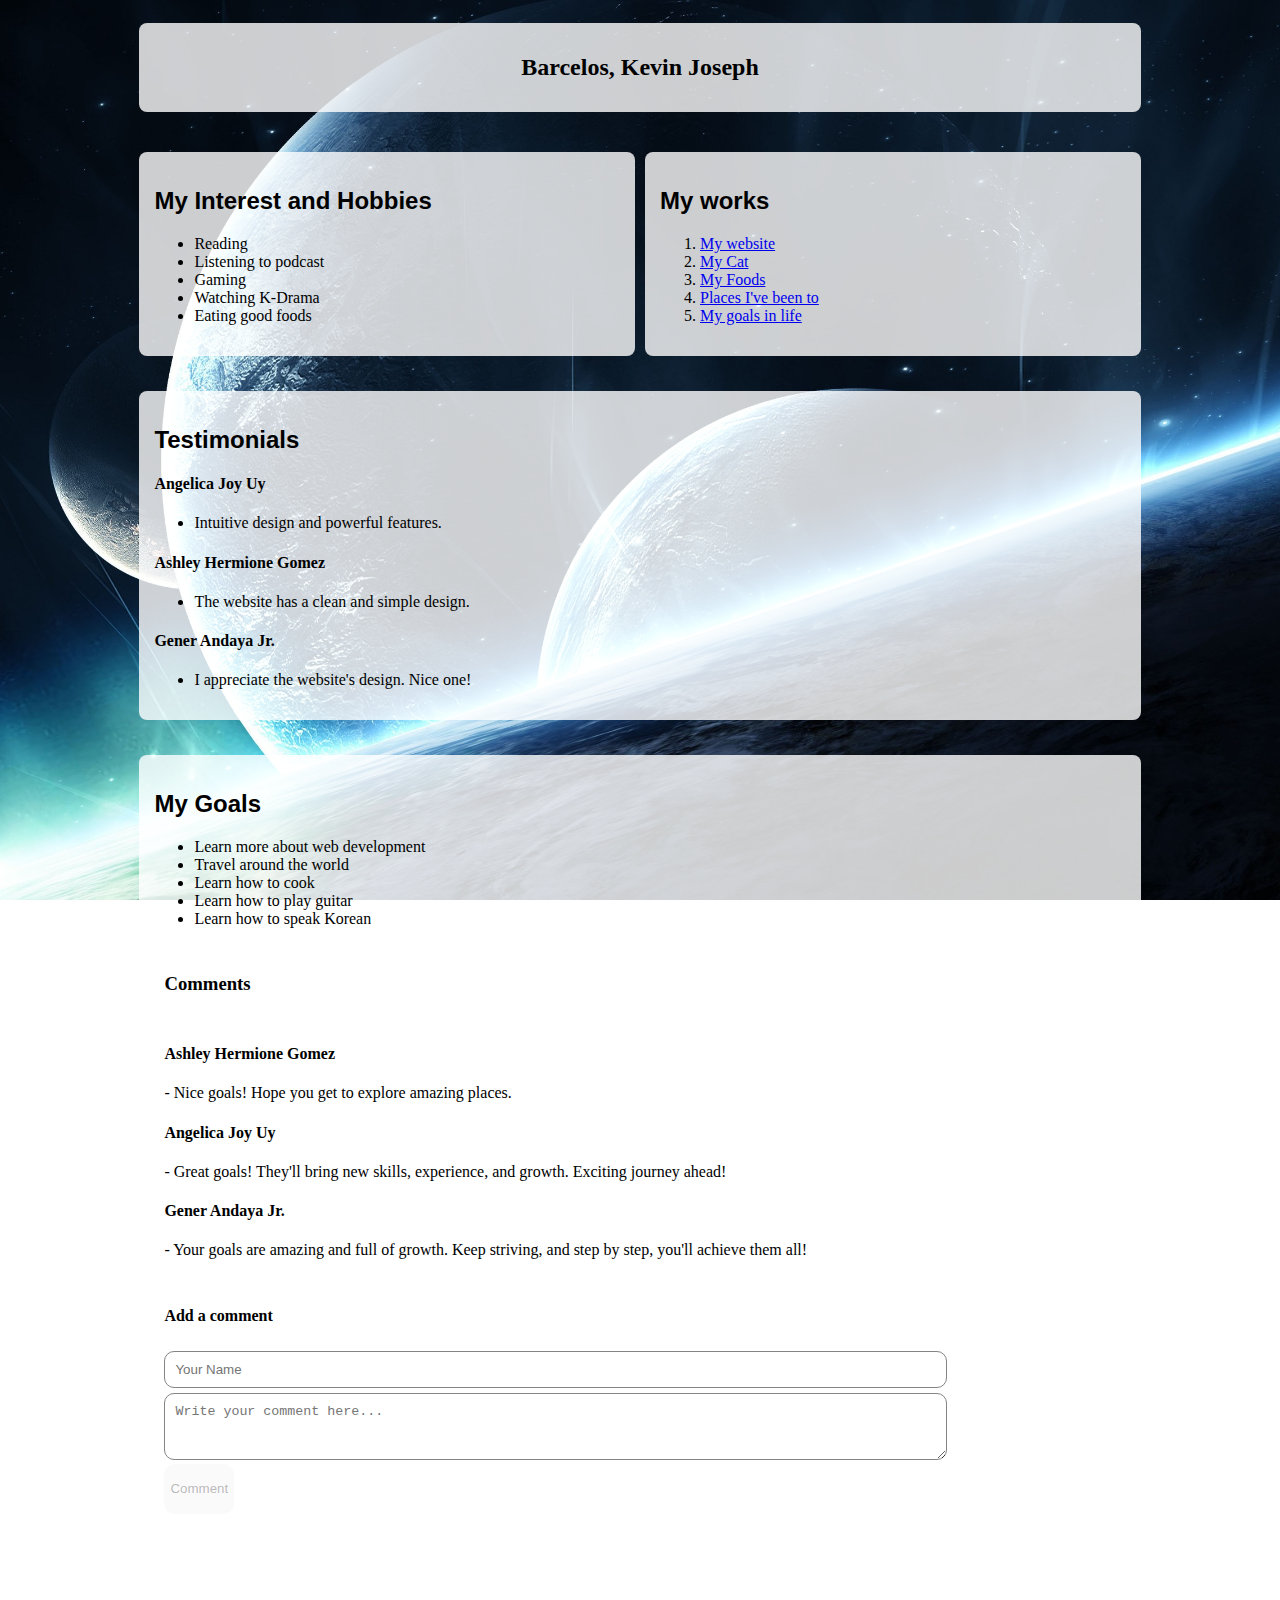
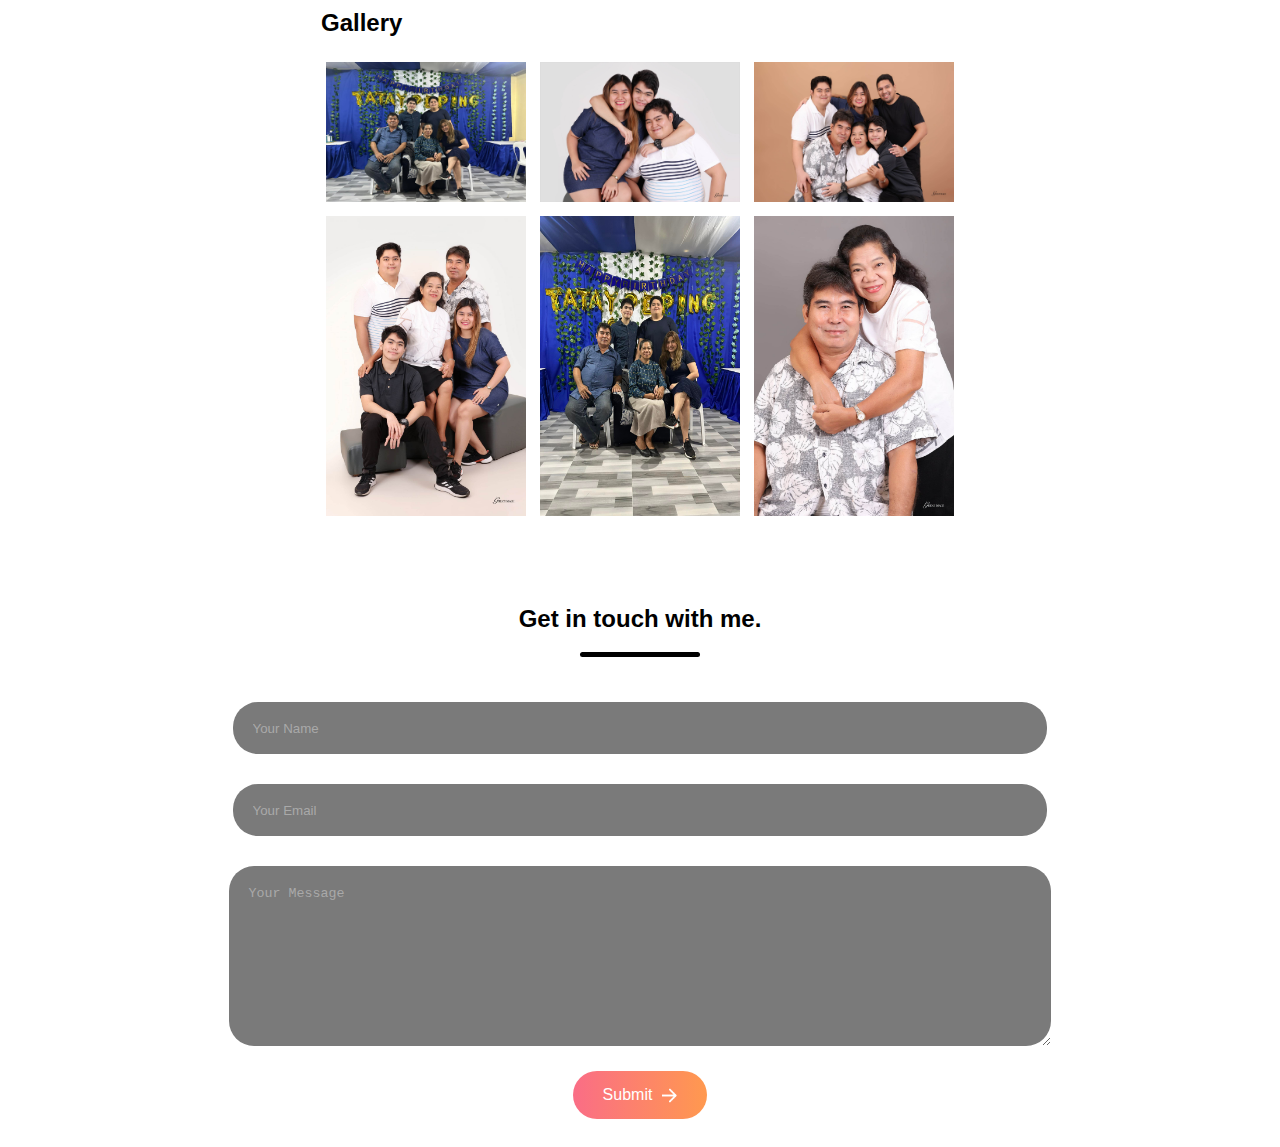
==== barcelos_kevinjoseph/index.html @ c87fbdea "upload group and individual assets from exercise 8" ====
<!DOCTYPE html>
<html lang="en">
    <head>
        <meta charset="UTF-8" />
        <meta name="viewport" content="width=device-width, initial-scale=1.0" />
        <title>Barcelos, Kevin Joseph Page</title>
        <link rel="stylesheet" href="styles.css" />
    </head>

    <body>
        <div class="header">
            <div class="box">
                <h1>Barcelos, Kevin Joseph</h1>
            </div>
        </div>

        <div class="interest-hobbies">
            <div class="box">
                <h2>My Interest and Hobbies</h2>
                <ul>
                    <li>Reading</li>
                    <li>Listening to podcast</li>
                    <li>Gaming</li>
                    <li>Watching K-Drama</li>
                    <li>Eating good foods</li>
                </ul>
            </div>
        </div>

        <div class="goals">
            <div class="box">
                <h2>My Goals</h2>
                <ul>
                    <li>Learn more about web development</li>
                    <li>Travel around the world</li>
                    <li>Learn how to cook</li>
                    <li>Learn how to play guitar</li>
                    <li>Learn how to speak Korean</li>
                </ul>

                <div class="comment-section">
                    <h3>Comments</h3>
                    <div class="member-comments">
                        <h4>Ashley Hermione Gomez</h4>
                        <p>
                            - Nice goals! Hope you get to explore amazing
                            places.
                        </p>
                        <h4>Angelica Joy Uy</h4>
                        <p>
                            - Great goals! They'll bring new skills, experience,
                            and growth. Exciting journey ahead!
                        </p>
                        <h4>Gener Andaya Jr.</h4>
                        <p>
                            - Your goals are amazing and full of growth. Keep
                            striving, and step by step, you'll achieve them all!
                        </p>
                    </div>

                    <div class="add-comment">
                        <h4>Add a comment</h4>
                        <input
                            type="text"
                            name="comment"
                            id="name_input"
                            placeholder="Your Name"
                            required />
                        <textarea
                            name="comment"
                            id="message_input"
                            cols="30"
                            rows="3"
                            placeholder="Write your comment here..."
                            required></textarea>
                        <button
                            type="submit"
                            name="comment"
                            id="comment_button">
                            Comment
                        </button>
                    </div>
                </div>
            </div>
        </div>

        <div class="my-works">
            <div class="box">
                <h2>My works</h2>
                <ol>
                    <li><a href="assets/page1.html">My website</a></li>
                    <li><a href="assets/page2.html">My Cat</a></li>
                    <li><a href="assets/page3.html">My Foods</a></li>
                    <li>
                        <a href="assets/page4.html">Places I've been to</a>
                    </li>
                    <li><a href="assets/page5.html">My goals in life</a></li>
                </ol>
            </div>
        </div>

        <div class="testimonials">
            <div class="box">
                <h2>Testimonials</h2>
                <h4>Angelica Joy Uy</h4>
                <ul>
                    <li>
                        <p>Intuitive design and powerful features.</p>
                    </li>
                </ul>

                <h4>Ashley Hermione Gomez</h4>
                <ul>
                    <li>
                        <p>The website has a clean and simple design.</p>
                    </li>
                </ul>

                <h4>Gener Andaya Jr.</h4>
                <ul>
                    <li>
                        <p>I appreciate the website's design. Nice one!</p>
                    </li>
                </ul>
            </div>
        </div>

        <div class="gallery">
            <div class="box">
                <h2>Gallery</h2>
                <div class="horizontal-image">
                    <img src="./assets/fam_pic1.jpg" />
                    <img src="./assets/fam_pic4.jpg" />
                    <img src="./assets/fam_pic5.jpg" />
                </div>
                <div class="vertical-image">
                    <img src="./assets/fam_pic3.jpg" />
                    <img src="./assets/fam_pic2.jpg" />
                    <img src="./assets/fam_pic6.jpg" />
                </div>
            </div>
        </div>

        <div class="contact-form-container">
            <div class="box">
                <div class="contact-title">
                    <h2>Get in touch with me.</h2>
                    <hr />
                </div>

                <input
                    type="text"
                    name="name"
                    placeholder="Your Name"
                    class="contact-input"
                    required />
                <input
                    type="email"
                    name="email"
                    placeholder="Your Email"
                    class="contact-input"
                    required />
                <textarea
                    name="message"
                    placeholder="Your Message"
                    class="contact-input"
                    required></textarea>

                <button type="submit">
                    Submit <img src="assets/arrow_icon.png" />
                </button>
            </div>
        </div>
        <script src="script.js"></script>
    </body>
</html>
---- barcelos_kevinjoseph/styles.css ----
body {
    background-image: url("assets/R\ \(1\).jpg");
    background-repeat: no-repeat;
    background-position: top;
    background-attachment: fixed;
    background-size: cover;
}

.box {
    background-color: rgba(255, 255, 255, 0.8);
    padding: 15px;
    margin: 15px auto;
    gap: 10px;
    border-radius: 8px;
    justify-content: center;
    display: block;
}

.header {
    grid-area: header;
}

.header h1 {
    text-align: center;
    font-size: 1.5em;
    color: #000000;
}

h2 {
    font-family: "Arial Narrow Bold", sans-serif;
}

.interest-hobbies {
    grid-area: interest-hobbies;
}

.my-works {
    grid-area: my-works;
}

.goals {
    grid-area: goals;
}

.goals .comment-section {
    display: flex;
    flex-direction: column;
    gap: 10px;
    padding: 10px;
}

.comment-section input,
textarea {
    width: 80%;
    margin-top: 5px;
    padding: 10px;
    border-radius: 10px;
    border: 1px solid #848484;
    outline: none;
}

.comment-section button {
    display: block;
    height: 50px;
    width: fit-content;
    border-radius: 10px;
    border: none;
    cursor: pointer;
}

.testimonials {
    grid-area: testimonials;
}

.gallery .vertical-image img {
    flex-wrap: wrap;
    align-items: center;
    padding: 5px;
    height: 300px;
    width: 200px;
}

.gallery .horizontal-image img {
    padding: 5px;
    height: 140px;
    width: 200px;
}

.gallery {
    display: flex;
    align-items: center;
    justify-content: center;
    grid-area: gallery;
}

.contact-form-container {
    grid-area: contact-form;
}

.contact-form-container .box {
    background-color: rgba(255, 255, 255, 0.8);
    padding: 5px;
    border-radius: 20px;
    display: flex;
    flex-direction: column;
    text-align: center;
    align-items: center;
    gap: 20px;
}

hr {
    border: none;
    width: 120px;
    height: 5px;
    background-color: #000000;
    border-radius: 10px;
    margin-bottom: 20px;
}

.contact-input {
    width: 80%;
    height: 50px;
    border: none;
    outline: none;
    padding-left: 20px;
    font-weight: 500;
    border-radius: 25px;
    background-color: #7a7a7a;
    margin: 5px;
}

.contact-form-container textarea {
    padding-top: 20px;
    height: 150px;
    border-radius: 25px;
    background-color: #7a7a7a;
}

.contact-input:focus {
    border: 2px solid #ff994f;
}

.contact-input:hover {
    transform: scale(1.05);
}

.contact-input::placeholder {
    color: #a9a9a9;
}

.contact-form-container button {
    display: flex;
    align-items: center;
    padding: 15px 30px;
    font-size: 16px;
    color: white;
    gap: 10px;
    border: none;
    border-radius: 50px;
    background: linear-gradient(270deg, #ff994f, #fa6d86);
    cursor: pointer;
}

.contact-form-container button:hover {
    background: linear-gradient(270deg, #fa6d86, #ff994f);
    transform: scale(1.05);
}

.contact-form-container button img {
    height: 15px;
}

@media (max-width: 426px) {
    body {
        display: grid;
        gap: 10px;
        grid-template-columns: 1fr 4fr 1fr;
        grid-template-rows: auto auto auto auto auto auto;
        grid-template-areas:
            ". header ."
            ". interest-hobbies ."
            ". my-works ."
            ". goals ."
            ". testimonials ."
            ". gallery ."
            ". contact-form .";
    }

    .gallery .box {
        flex-direction: column;
        align-items: center;
        justify-content: center;
    }

    .gallery .vertical-image img,
    .gallery .horizontal-image img {
        display: grid;
        place-items: center;
    }
}

@media (min-width: 426px) and (max-width: 768px) {
    body {
        display: grid;
        gap: 10px;
        grid-template-columns: 0.5fr 1fr 0.5fr;
        grid-template-rows: auto auto auto auto auto auto;
        grid-template-areas:
            ". header ."
            ". interest-hobbies ."
            ". my-works ."
            ". goals ."
            ". testimonials ."
            ". gallery ."
            ". contact-form .";
    }

    .gallery .box {
        flex-direction: column;
        align-items: center;
        justify-content: center;
    }

    .gallery .vertical-image img,
    .gallery .horizontal-image img {
        display: flex;
        flex-direction: row;
        place-items: center;
        justify-content: space-evenly;
    }
}

@media (min-width: 768px) and (max-width: 1024px) {
    body {
        display: grid;
        gap: 10px;
        grid-template-columns: 1fr 2fr 2fr 1fr;
        grid-template-rows: auto auto auto auto;
        grid-template-areas:
            ". header header ."
            ". interest-hobbies my-works ."
            ". testimonials testimonials ."
            ". goals goals ."
            ". gallery gallery ."
            ". contact-form contact-form .";
    }

    .interest-hobbies .box,
    .my-works .box {
        min-height: 200px;
    }

    .goals .box,
    .testimonials .box {
        min-height: 200px;
        height: fit-content;
    }
}

@media (min-width: 1025px) {
    body {
        display: grid;
        gap: 10px;
        grid-template-columns: 1fr 2fr 2fr 2fr 2fr 1fr;
        grid-template-rows: auto auto auto auto;
        grid-template-areas:
            ". header header header header ."
            ". interest-hobbies interest-hobbies my-works my-works ."
            ". testimonials testimonials testimonials testimonials ."
            ". goals goals goals goals ."
            ". gallery gallery gallery gallery."
            ". contact-form contact-form contact-form contact-form .";
    }

    .interest-hobbies .box,
    .my-works .box,
    .goals .box,
    .testimonials .box {
        margin-bottom: 10px;
        height: fit-content;
    }
}
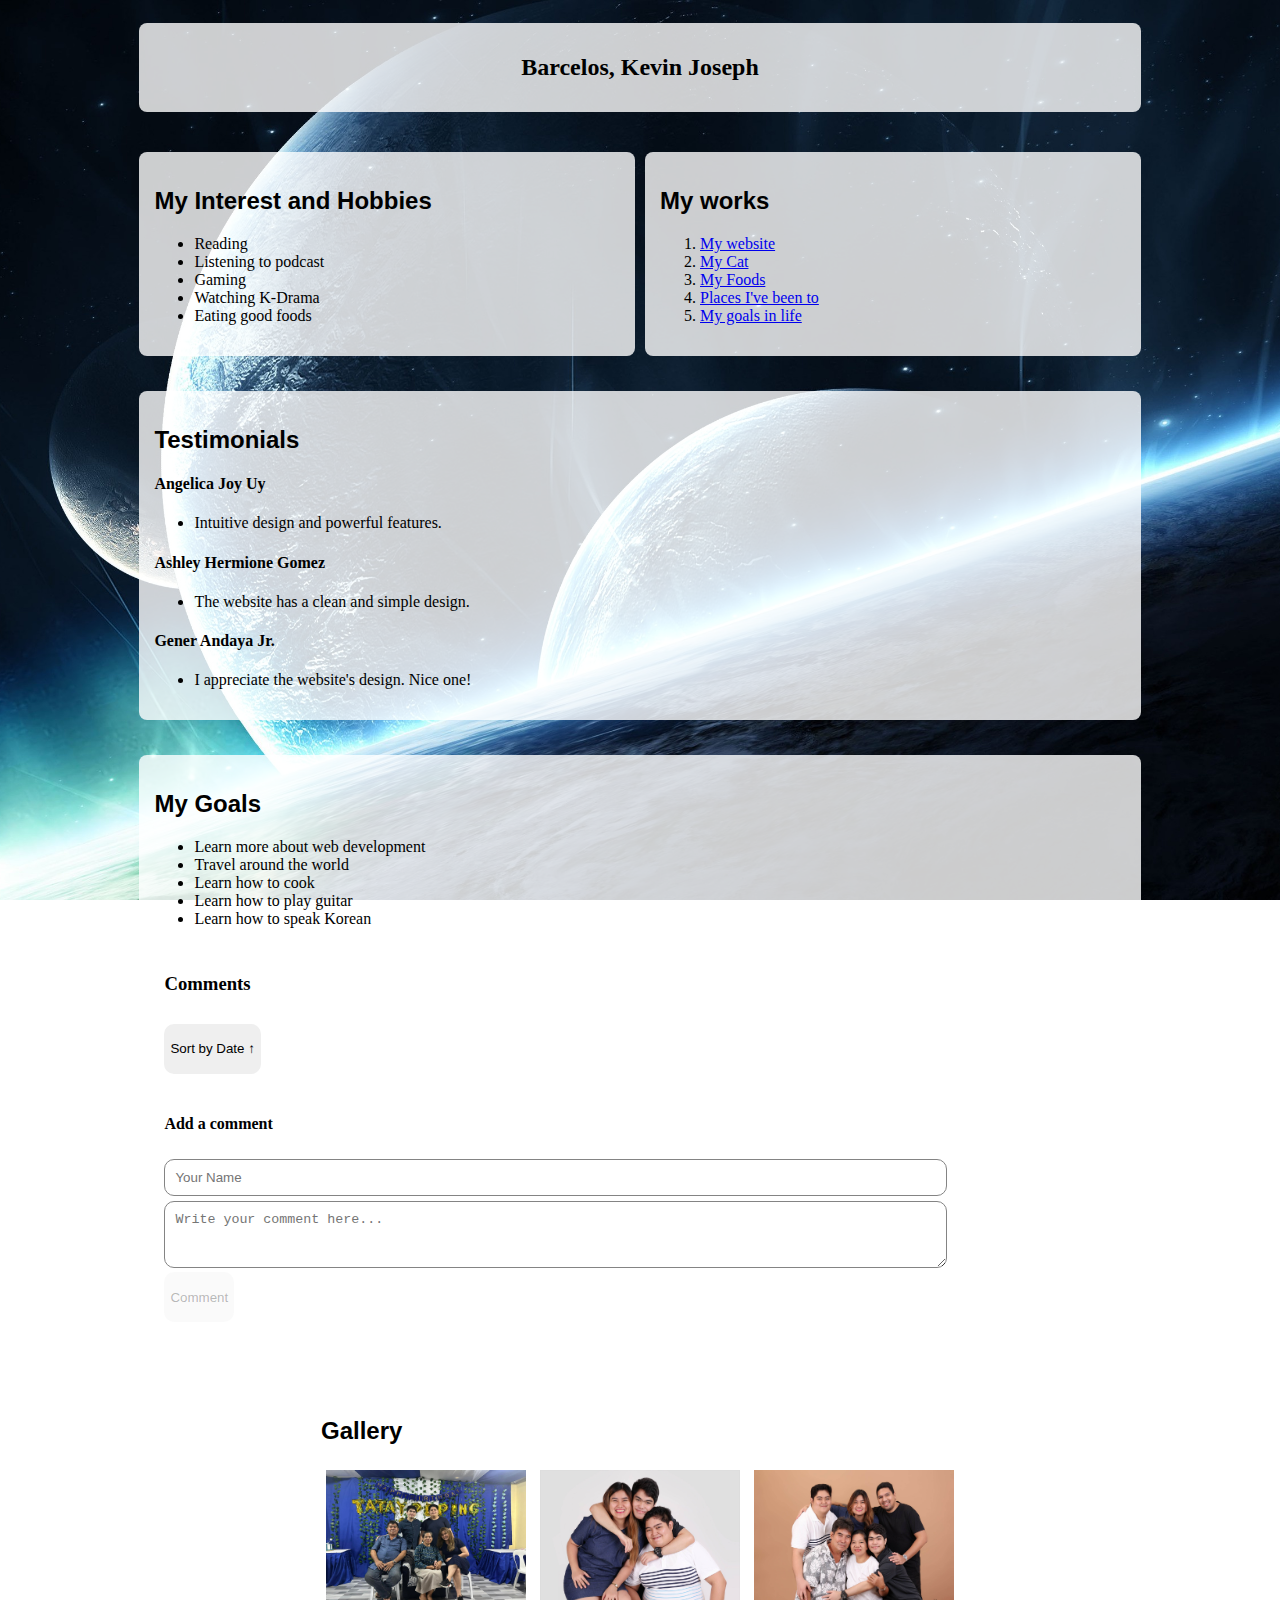
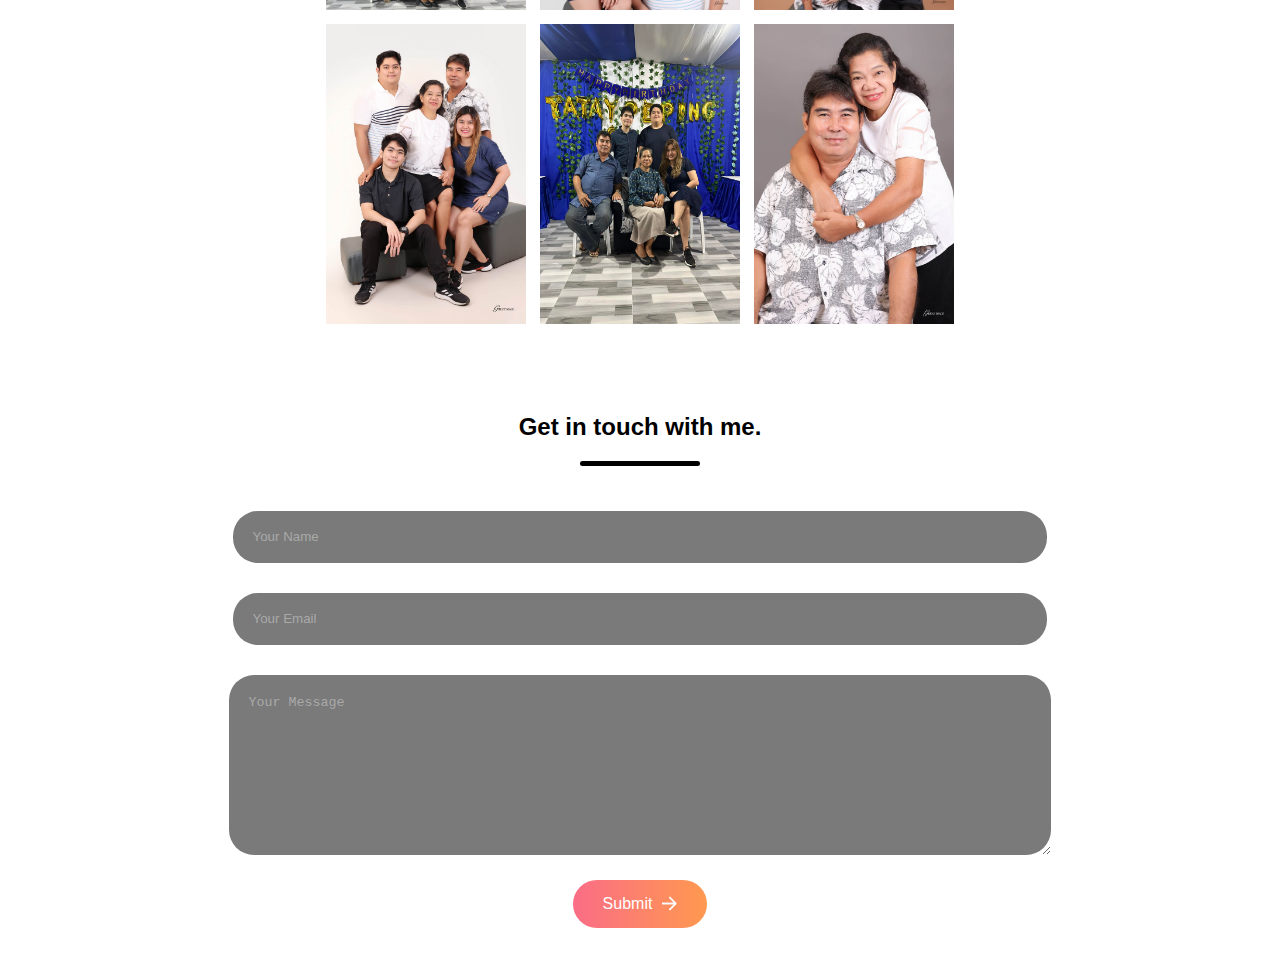
==== commit 34434256: "move comments into js array and make them sortable by date" ====
--- a/barcelos_kevinjoseph/index.html
+++ b/barcelos_kevinjoseph/index.html
@@ -40,22 +40,11 @@
 
                 <div class="comment-section">
                     <h3>Comments</h3>
+                    <button type="button" id="sort_button" class="sort-btn">
+                        Sort by Date ↑
+                    </button>
                     <div class="member-comments">
-                        <h4>Ashley Hermione Gomez</h4>
-                        <p>
-                            - Nice goals! Hope you get to explore amazing
-                            places.
-                        </p>
-                        <h4>Angelica Joy Uy</h4>
-                        <p>
-                            - Great goals! They'll bring new skills, experience,
-                            and growth. Exciting journey ahead!
-                        </p>
-                        <h4>Gener Andaya Jr.</h4>
-                        <p>
-                            - Your goals are amazing and full of growth. Keep
-                            striving, and step by step, you'll achieve them all!
-                        </p>
+
                     </div>
 
                     <div class="add-comment">
@@ -74,9 +63,9 @@
                             placeholder="Write your comment here..."
                             required></textarea>
                         <button
-                            type="submit"
-                            name="comment"
-                            id="comment_button">
+                                type="submit"
+                                name="comment"
+                                id="comment_button">
                             Comment
                         </button>
                     </div>
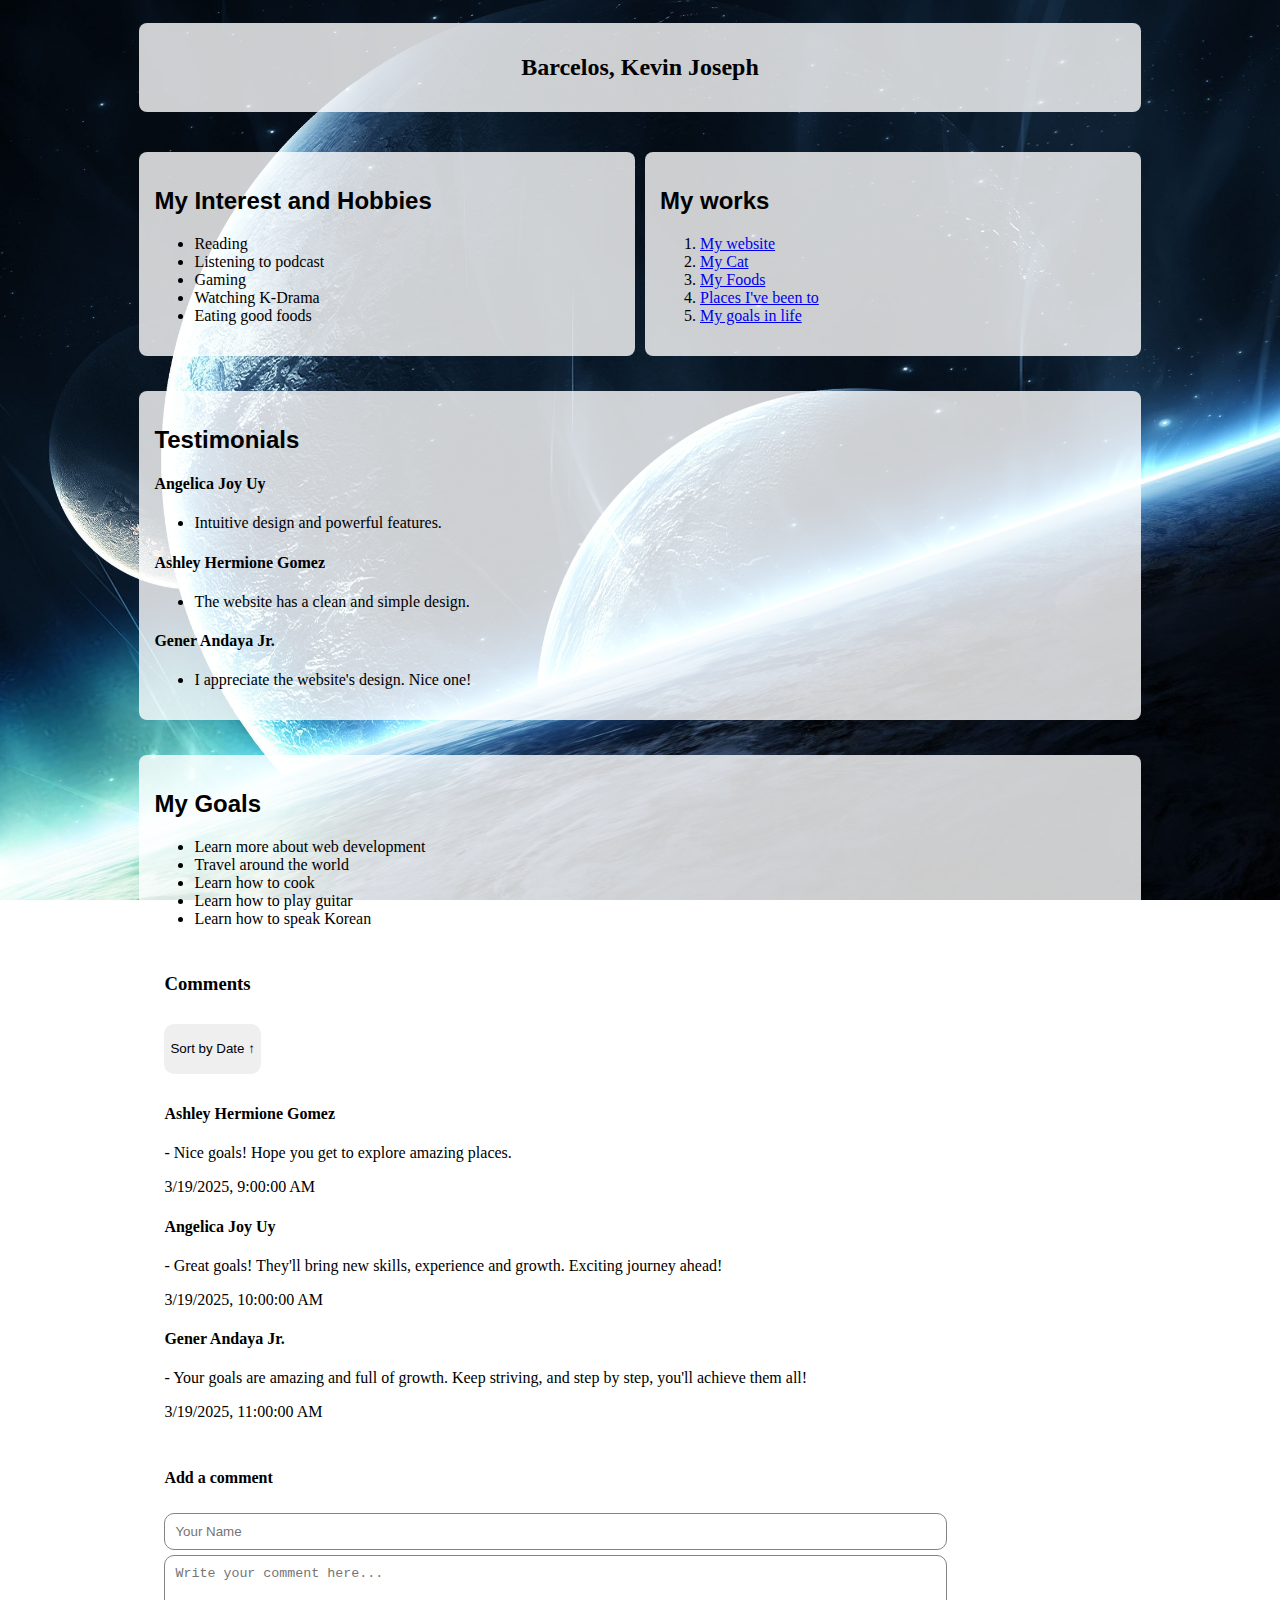
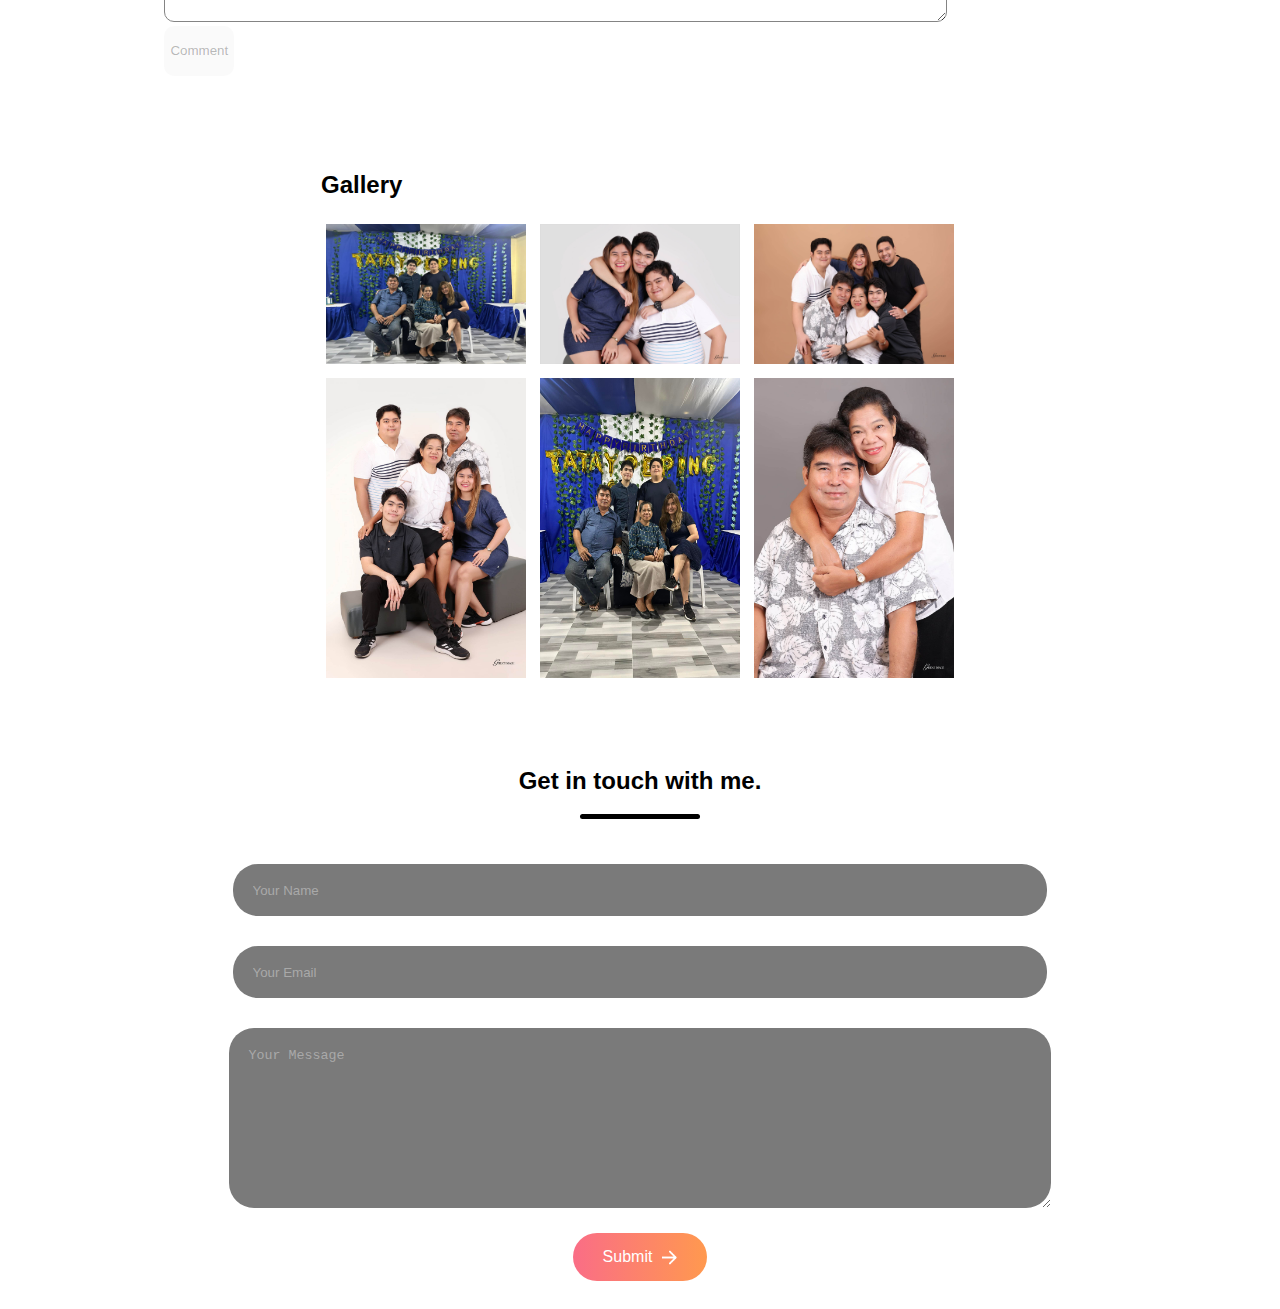
==== commit 5654a542: "move the functions near the functions that associate with it" ====
--- a/barcelos_kevinjoseph/index.html
+++ b/barcelos_kevinjoseph/index.html
@@ -44,7 +44,6 @@
                         Sort by Date ↑
                     </button>
                     <div class="member-comments">
-
                     </div>
 
                     <div class="add-comment">
